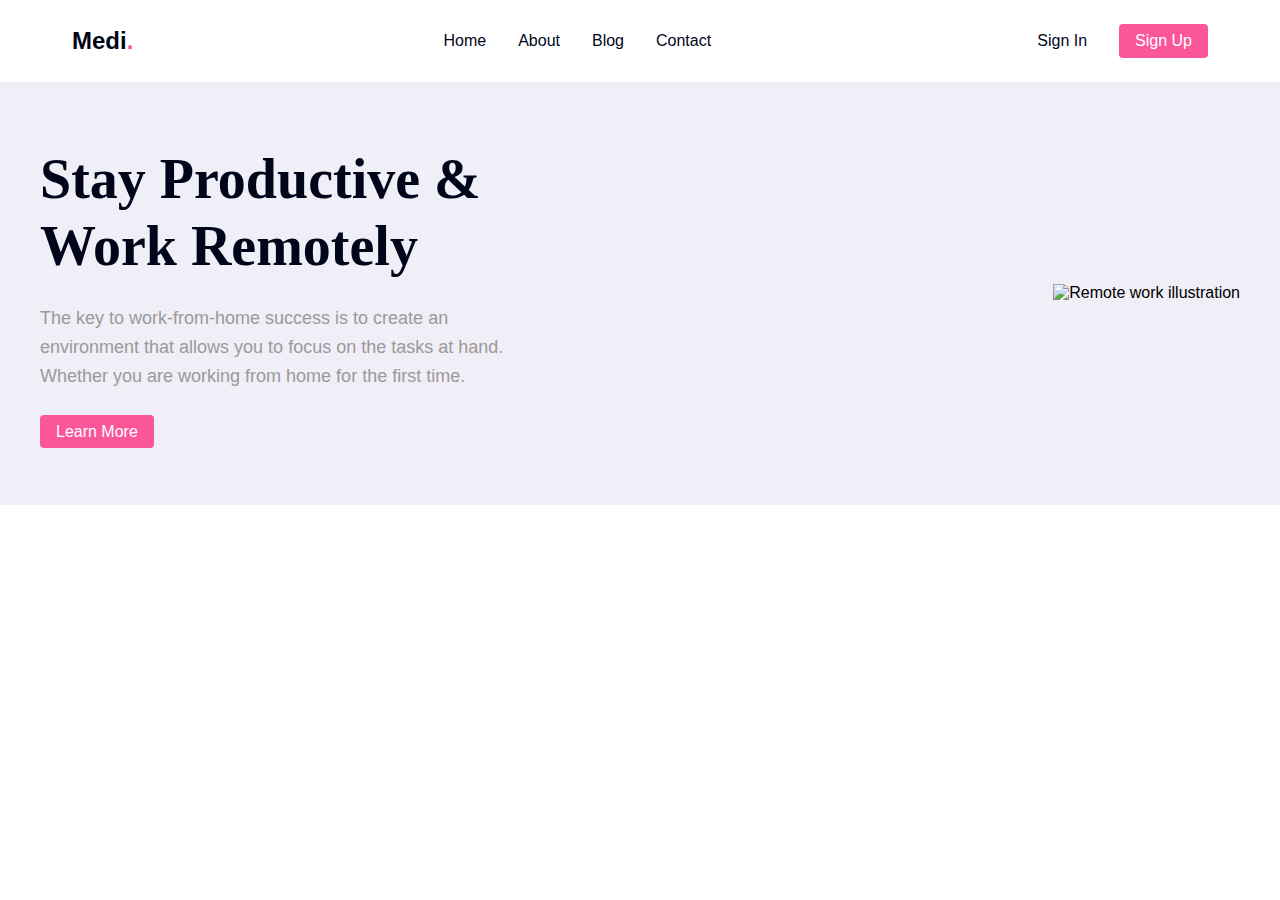
==== index.html @ d96e9edb "changed hmtl file name" ====
<!DOCTYPE html>
<html lang="en">
<head>
    <meta charset="UTF-8">
    <meta name="viewport" content="width=device-width, initial-scale=1.0">
    <title>Recreateing figma file</title>
    <link rel="stylesheet" href="rec.css">
</head>
<body>
    <nav>
        <a href="/" class="logo">Medi<span>.</span></a>
        
        <div class="nav-links">
            <a href="/">Home</a>
            <a href="/about">About</a>
            <a href="/blog">Blog</a>
            <a href="/contact">Contact</a>
        </div>

        <div class="auth-buttons">
            <a href="/signin" class="btn btn-ghost">Sign In</a>
            <a href="/signup" class="btn btn-primary">Sign Up</a>
        </div>
    </nav>

    <section class="hero">
        <div class="hero-container">
            <div class="hero-content">
                <h1 class="hero-title">Stay Productive &<br>Work Remotely</h1>
                <p class="hero-text">
                    The key to work-from-home success is to create an environment that allows you to focus on the tasks at hand. Whether you are working from home for the first time.
                </p>
                <a href="/learn-more" class="btn btn-primary">Learn More</a>
            </div>
            <div class="hero-image">
                <img src="https://hebbkx1anhila5yf.public.blob.vercel-storage.com/Medi___Multi_Screens-EkeYb5ovlHgGGfTQBMYLQMs0l4Sn5C.png" alt="Remote work illustration">
            </div>
        </div>
    </section>
</body>
</html>
---- rec.css ----
* {
    margin: 0;
    padding: 0;
    box-sizing: border-box;
    font-family: -apple-system, BlinkMacSystemFont, "Segoe UI", Roboto, sans-serif;
}

nav {
    padding: 1.5rem 2rem;
    display: flex;
    justify-content: space-between;
    align-items: center;
    max-width: 1200px;
    margin: 0 auto;
}

.logo {
    font-size: 1.5rem;
    font-weight: bold;
    color: #01051a;
    text-decoration: none;
}

.logo span {
    color: #fc569a;
}

.nav-links {
    display: flex;
    gap: 2rem;
}

.nav-links a {
    color: #01051a;
    text-decoration: none;
}

.auth-buttons {
    display: flex;
    gap: 1rem;
}

.btn {
    padding: 0.5rem 1rem;
    border-radius: 4px;
    text-decoration: none;
    font-weight: 500;
}

.btn-ghost {
    color: #01051a;
}

.btn-primary {
    background-color: #fc569a;
    color: white;
}

.hero {
    background-color: #f0eef6;
    padding: 4rem 2rem;
}

.hero-container {
    max-width: 1200px;
    margin: 0 auto;
    display: flex;
    align-items: center;
    gap: 4rem;
}

.hero-content {
    flex: 1;
}

.hero-title {
    font-size: 3.5rem;
    color: #01051a;
    line-height: 1.2;
    margin-bottom: 1.5rem;
    font-family: serif;
}

.hero-text {
    color: #9a9a9a;
    font-size: 1.125rem;
    line-height: 1.6;
    margin-bottom: 2rem;
    max-width: 500px;
}

.hero-image {
    flex: 1;
    text-align: right;
}

.hero-image img {
    max-width: 100%;
    height: auto;
}

@media (max-width: 768px) {
    .nav-links {
        display: none;
    }

    .hero-container {
        flex-direction: column;
        text-align: center;
    }

    .hero-content {
        order: 1;
    }

    .hero-image {
        order: 2;
    }

    .hero-text {
        margin: 0 auto 2rem;
    }

    .hero-title {
        font-size: 2.5rem;
    }
}
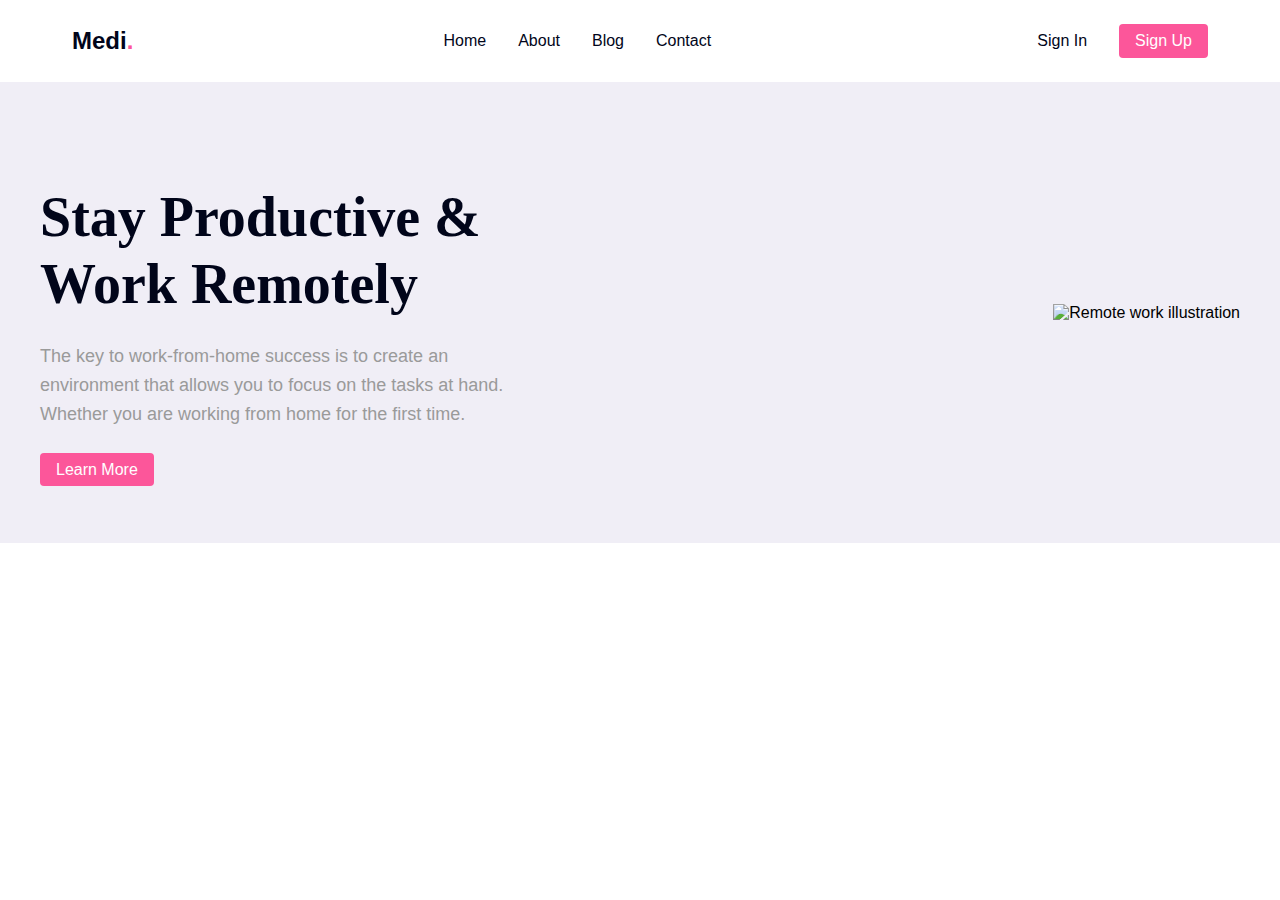
==== commit 6d51544e: "added normalize.css" ====
--- a/index.html
+++ b/index.html
@@ -4,7 +4,8 @@
     <meta charset="UTF-8">
     <meta name="viewport" content="width=device-width, initial-scale=1.0">
     <title>Recreateing figma file</title>
-    <link rel="stylesheet" href="rec.css">
+    <link rel="stylesheet" href="styles/style.css">
+    <link rel="stylesheet" href="styles/normlize.css">
 </head>
 <body>
     <nav>
--- a/styles/style.css
+++ b/styles/style.css
@@ -0,0 +1,127 @@
+* {
+    margin: 0;
+    padding: 0;
+    box-sizing: border-box;
+    font-family: -apple-system, BlinkMacSystemFont, "Segoe UI", Roboto, sans-serif;
+}
+
+nav {
+    padding: 1.5rem 2rem;
+    display: flex;
+    justify-content: space-between;
+    align-items: center;
+    max-width: 1200px;
+    margin: 0 auto;
+}
+
+.logo {
+    font-size: 1.5rem;
+    font-weight: bold;
+    color: #01051a;
+    text-decoration: none;
+}
+
+.logo span {
+    color: #fc569a;
+}
+
+.nav-links {
+    display: flex;
+    gap: 2rem;
+}
+
+.nav-links a {
+    color: #01051a;
+    text-decoration: none;
+}
+
+.auth-buttons {
+    display: flex;
+    gap: 1rem;
+}
+
+.btn {
+    padding: 0.5rem 1rem;
+    border-radius: 4px;
+    text-decoration: none;
+    font-weight: 500;
+}
+
+.btn-ghost {
+    color: #01051a;
+}
+
+.btn-primary {
+    background-color: #fc569a;
+    color: white;
+}
+
+.hero {
+    background-color: #f0eef6;
+    padding: 4rem 2rem;
+}
+
+.hero-container {
+    max-width: 1200px;
+    margin: 0 auto;
+    display: flex;
+    align-items: center;
+    gap: 4rem;
+}
+
+.hero-content {
+    flex: 1;
+}
+
+.hero-title {
+    font-size: 3.5rem;
+    color: #01051a;
+    line-height: 1.2;
+    margin-bottom: 1.5rem;
+    font-family: serif;
+}
+
+.hero-text {
+    color: #9a9a9a;
+    font-size: 1.125rem;
+    line-height: 1.6;
+    margin-bottom: 2rem;
+    max-width: 500px;
+}
+
+.hero-image {
+    flex: 1;
+    text-align: right;
+}
+
+.hero-image img {
+    max-width: 100%;
+    height: auto;
+}
+
+@media (max-width: 768px) {
+    .nav-links {
+        display: none;
+    }
+
+    .hero-container {
+        flex-direction: column;
+        text-align: center;
+    }
+
+    .hero-content {
+        order: 1;
+    }
+
+    .hero-image {
+        order: 2;
+    }
+
+    .hero-text {
+        margin: 0 auto 2rem;
+    }
+
+    .hero-title {
+        font-size: 2.5rem;
+    }
+}--- a/styles/normlize.css
+++ b/styles/normlize.css
@@ -0,0 +1,349 @@
+/*! normalize.css v8.0.1 | MIT License | github.com/necolas/normalize.css */
+
+/* Document
+   ========================================================================== */
+
+/**
+ * 1. Correct the line height in all browsers.
+ * 2. Prevent adjustments of font size after orientation changes in iOS.
+ */
+
+ html {
+    line-height: 1.15; /* 1 */
+    -webkit-text-size-adjust: 100%; /* 2 */
+  }
+  
+  /* Sections
+     ========================================================================== */
+  
+  /**
+   * Remove the margin in all browsers.
+   */
+  
+  body {
+    margin: 0;
+  }
+  
+  /**
+   * Render the `main` element consistently in IE.
+   */
+  
+  main {
+    display: block;
+  }
+  
+  /**
+   * Correct the font size and margin on `h1` elements within `section` and
+   * `article` contexts in Chrome, Firefox, and Safari.
+   */
+  
+  h1 {
+    font-size: 2em;
+    margin: 0.67em 0;
+  }
+  
+  /* Grouping content
+     ========================================================================== */
+  
+  /**
+   * 1. Add the correct box sizing in Firefox.
+   * 2. Show the overflow in Edge and IE.
+   */
+  
+  hr {
+    box-sizing: content-box; /* 1 */
+    height: 0; /* 1 */
+    overflow: visible; /* 2 */
+  }
+  
+  /**
+   * 1. Correct the inheritance and scaling of font size in all browsers.
+   * 2. Correct the odd `em` font sizing in all browsers.
+   */
+  
+  pre {
+    font-family: monospace, monospace; /* 1 */
+    font-size: 1em; /* 2 */
+  }
+  
+  /* Text-level semantics
+     ========================================================================== */
+  
+  /**
+   * Remove the gray background on active links in IE 10.
+   */
+  
+  a {
+    background-color: transparent;
+  }
+  
+  /**
+   * 1. Remove the bottom border in Chrome 57-
+   * 2. Add the correct text decoration in Chrome, Edge, IE, Opera, and Safari.
+   */
+  
+  abbr[title] {
+    border-bottom: none; /* 1 */
+    text-decoration: underline; /* 2 */
+    text-decoration: underline dotted; /* 2 */
+  }
+  
+  /**
+   * Add the correct font weight in Chrome, Edge, and Safari.
+   */
+  
+  b,
+  strong {
+    font-weight: bolder;
+  }
+  
+  /**
+   * 1. Correct the inheritance and scaling of font size in all browsers.
+   * 2. Correct the odd `em` font sizing in all browsers.
+   */
+  
+  code,
+  kbd,
+  samp {
+    font-family: monospace, monospace; /* 1 */
+    font-size: 1em; /* 2 */
+  }
+  
+  /**
+   * Add the correct font size in all browsers.
+   */
+  
+  small {
+    font-size: 80%;
+  }
+  
+  /**
+   * Prevent `sub` and `sup` elements from affecting the line height in
+   * all browsers.
+   */
+  
+  sub,
+  sup {
+    font-size: 75%;
+    line-height: 0;
+    position: relative;
+    vertical-align: baseline;
+  }
+  
+  sub {
+    bottom: -0.25em;
+  }
+  
+  sup {
+    top: -0.5em;
+  }
+  
+  /* Embedded content
+     ========================================================================== */
+  
+  /**
+   * Remove the border on images inside links in IE 10.
+   */
+  
+  img {
+    border-style: none;
+  }
+  
+  /* Forms
+     ========================================================================== */
+  
+  /**
+   * 1. Change the font styles in all browsers.
+   * 2. Remove the margin in Firefox and Safari.
+   */
+  
+  button,
+  input,
+  optgroup,
+  select,
+  textarea {
+    font-family: inherit; /* 1 */
+    font-size: 100%; /* 1 */
+    line-height: 1.15; /* 1 */
+    margin: 0; /* 2 */
+  }
+  
+  /**
+   * Show the overflow in IE.
+   * 1. Show the overflow in Edge.
+   */
+  
+  button,
+  input { /* 1 */
+    overflow: visible;
+  }
+  
+  /**
+   * Remove the inheritance of text transform in Edge, Firefox, and IE.
+   * 1. Remove the inheritance of text transform in Firefox.
+   */
+  
+  button,
+  select { /* 1 */
+    text-transform: none;
+  }
+  
+  /**
+   * Correct the inability to style clickable types in iOS and Safari.
+   */
+  
+  button,
+  [type="button"],
+  [type="reset"],
+  [type="submit"] {
+    -webkit-appearance: button;
+  }
+  
+  /**
+   * Remove the inner border and padding in Firefox.
+   */
+  
+  button::-moz-focus-inner,
+  [type="button"]::-moz-focus-inner,
+  [type="reset"]::-moz-focus-inner,
+  [type="submit"]::-moz-focus-inner {
+    border-style: none;
+    padding: 0;
+  }
+  
+  /**
+   * Restore the focus styles unset by the previous rule.
+   */
+  
+  button:-moz-focusring,
+  [type="button"]:-moz-focusring,
+  [type="reset"]:-moz-focusring,
+  [type="submit"]:-moz-focusring {
+    outline: 1px dotted ButtonText;
+  }
+  
+  /**
+   * Correct the padding in Firefox.
+   */
+  
+  fieldset {
+    padding: 0.35em 0.75em 0.625em;
+  }
+  
+  /**
+   * 1. Correct the text wrapping in Edge and IE.
+   * 2. Correct the color inheritance from `fieldset` elements in IE.
+   * 3. Remove the padding so developers are not caught out when they zero out
+   *    `fieldset` elements in all browsers.
+   */
+  
+  legend {
+    box-sizing: border-box; /* 1 */
+    color: inherit; /* 2 */
+    display: table; /* 1 */
+    max-width: 100%; /* 1 */
+    padding: 0; /* 3 */
+    white-space: normal; /* 1 */
+  }
+  
+  /**
+   * Add the correct vertical alignment in Chrome, Firefox, and Opera.
+   */
+  
+  progress {
+    vertical-align: baseline;
+  }
+  
+  /**
+   * Remove the default vertical scrollbar in IE 10+.
+   */
+  
+  textarea {
+    overflow: auto;
+  }
+  
+  /**
+   * 1. Add the correct box sizing in IE 10.
+   * 2. Remove the padding in IE 10.
+   */
+  
+  [type="checkbox"],
+  [type="radio"] {
+    box-sizing: border-box; /* 1 */
+    padding: 0; /* 2 */
+  }
+  
+  /**
+   * Correct the cursor style of increment and decrement buttons in Chrome.
+   */
+  
+  [type="number"]::-webkit-inner-spin-button,
+  [type="number"]::-webkit-outer-spin-button {
+    height: auto;
+  }
+  
+  /**
+   * 1. Correct the odd appearance in Chrome and Safari.
+   * 2. Correct the outline style in Safari.
+   */
+  
+  [type="search"] {
+    -webkit-appearance: textfield; /* 1 */
+    outline-offset: -2px; /* 2 */
+  }
+  
+  /**
+   * Remove the inner padding in Chrome and Safari on macOS.
+   */
+  
+  [type="search"]::-webkit-search-decoration {
+    -webkit-appearance: none;
+  }
+  
+  /**
+   * 1. Correct the inability to style clickable types in iOS and Safari.
+   * 2. Change font properties to `inherit` in Safari.
+   */
+  
+  ::-webkit-file-upload-button {
+    -webkit-appearance: button; /* 1 */
+    font: inherit; /* 2 */
+  }
+  
+  /* Interactive
+     ========================================================================== */
+  
+  /*
+   * Add the correct display in Edge, IE 10+, and Firefox.
+   */
+  
+  details {
+    display: block;
+  }
+  
+  /*
+   * Add the correct display in all browsers.
+   */
+  
+  summary {
+    display: list-item;
+  }
+  
+  /* Misc
+     ========================================================================== */
+  
+  /**
+   * Add the correct display in IE 10+.
+   */
+  
+  template {
+    display: none;
+  }
+  
+  /**
+   * Add the correct display in IE 10.
+   */
+  
+  [hidden] {
+    display: none;
+  }